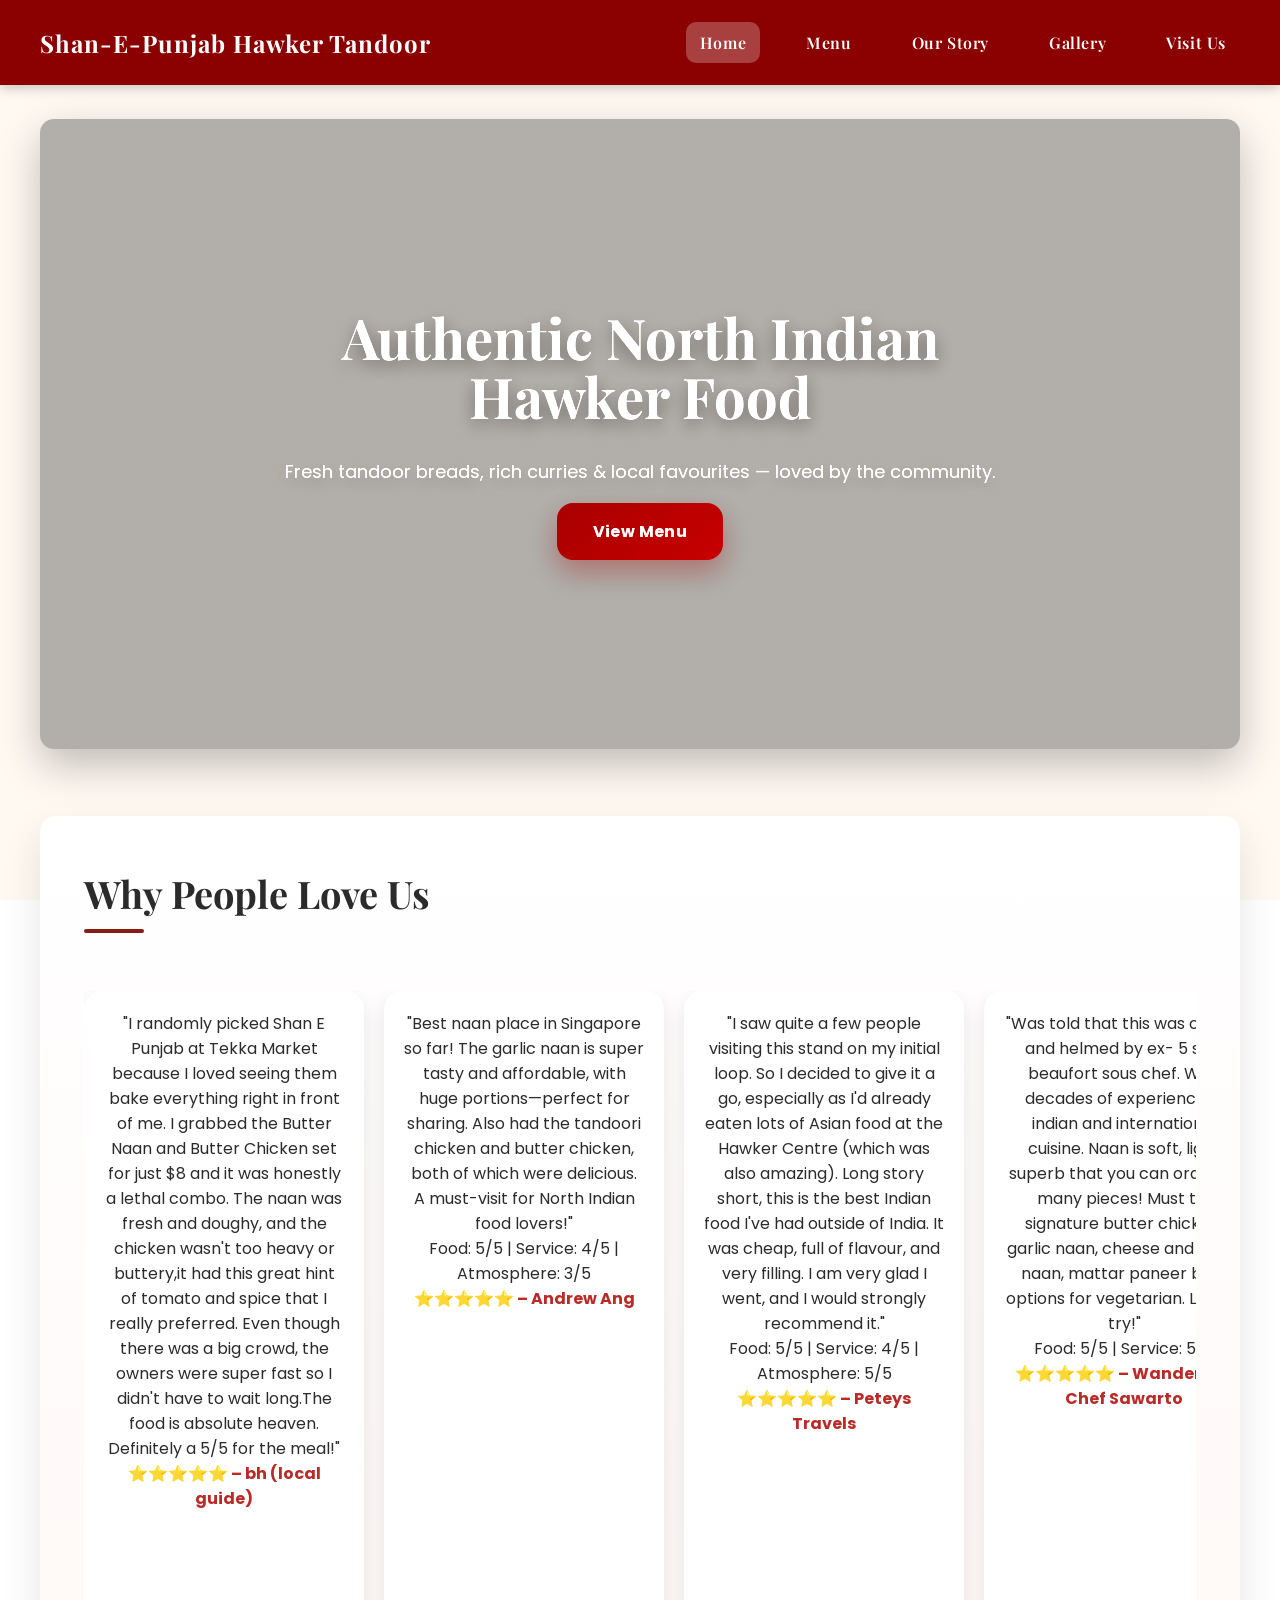
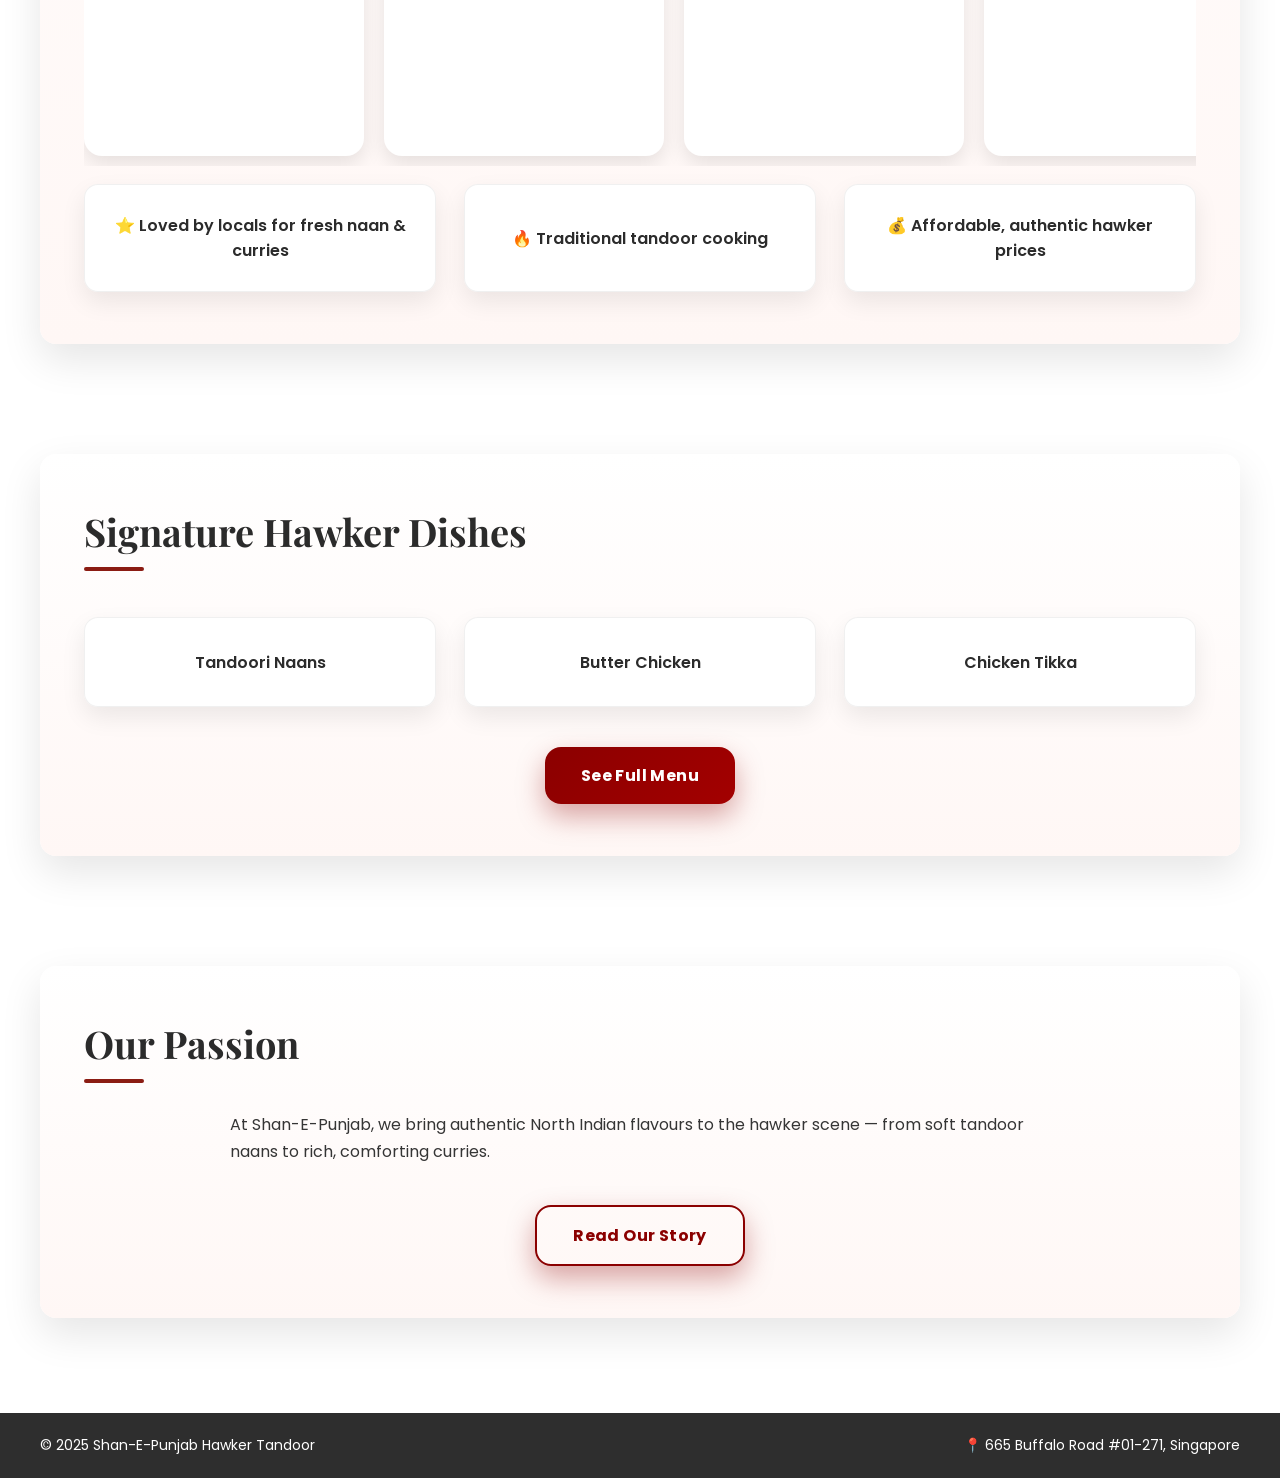
==== index.html @ 8fe0c4bc "Update and rename Shane-e-punjab.html to index.html" ====
<!DOCTYPE html>
<html lang="en">
<head>
  <meta charset="UTF-8" />
  <meta name="viewport" content="width=device-width, initial-scale=1.0" />
  <title>Shan-E-Punjab Hawker Tandoor</title>

  <link rel="preconnect" href="https://fonts.googleapis.com">
  <link rel="preconnect" href="https://fonts.gstatic.com" crossorigin>
  <link href="https://fonts.googleapis.com/css2?family=Poppins:wght@400;600;700&family=Playfair+Display:wght@600;700&display=swap" rel="stylesheet">

  <link rel="stylesheet" href="style.css" />
</head>

<body>

  <!-- NAVBAR -->
  <header class="site-header">
    <div class="container nav-wrap">
      <div class="logo">Shan-E-Punjab Hawker Tandoor</div>

      <nav class="nav">
        <a href="Shane-e-punjab.html"class="active">Home </a>
        <a href="menu.html">Menu</a>
        <a href="story.html">Our Story</a>
        <a href="gallery.html">Gallery</a>
        <a href="visit.html">Visit Us</a>
      </nav>
    </div>
  </header>

  <!-- HERO -->
  <section class="hero">
    <div class="container hero-inner">
      <div class="hero-content">
        <h1>Authentic North Indian Hawker Food</h1>
        <p>Fresh tandoor breads, rich curries & local favourites — loved by the community.</p>
        <a class="btn" href="menu.html">View Menu</a>
      </div>
    </div>
  </section>

  <!-- WHY PEOPLE LOVE US -->
  <section class="section">
    <div class="container">
      <div class="section-box reveal">
        <h2>Why People Love Us</h2>
        <!-- Reviews Slider -->
<div class="reviews-scroll">
  <div class="review-card">
    <p>"I randomly picked Shan E Punjab at Tekka Market because I loved seeing them bake everything right in front of me. I grabbed the Butter Naan and Butter Chicken set for just $8 and it was honestly a lethal combo. The naan was fresh and doughy, and the chicken wasn't too heavy or buttery,it had this great hint of tomato and spice that I really preferred.
Even though there was a big crowd, the owners were super fast so I didn't have to wait long.The food is absolute heaven. Definitely a 5/5 for the meal!"</p>
    <span>⭐⭐⭐⭐⭐ – bh (local guide) </span>
  </div>

  <div class="review-card">

    <p>"Best naan place in Singapore so far! The garlic naan is super tasty and affordable, with huge portions—perfect for sharing. Also had the tandoori chicken and butter chicken, both of which were delicious. A must-visit for North Indian food lovers!"
<div></div>
Food: 5/5 | Service: 4/5 | Atmosphere: 3/5</p>
    <span>⭐⭐⭐⭐⭐ – Andrew Ang</span>
  </div>

  <div class="review-card">
    <p>"I saw quite a few people visiting this stand on my initial loop. So I decided to give it a go, especially as I'd already eaten lots of Asian food at the Hawker Centre (which was also amazing). Long story short, this is the best Indian food I've had outside of India. It was cheap, full of flavour, and very filling. I am very glad I went, and I would strongly recommend it."
<div></div>
      Food: 5/5 | Service: 4/5 | Atmosphere: 5/5
    </p>
    <span>⭐⭐⭐⭐⭐ – Peteys Travels</span>
  </div>

  <div class="review-card">

    <p>"Was told that this was owned and helmed by ex- 5 star beaufort sous chef. With decades of experience in indian and international cuisine. Naan is soft, light superb that you can order so many pieces! Must try signature butter chicken, garlic naan, cheese and garlic naan, mattar paneer bets options for vegetarian. Lots to try!"
<div>
</div>
Food: 5/5 | Service: 5/5</p>
    <span>⭐⭐⭐⭐⭐ – Wanderlust Chef Sawarto</span>
  </div>

  <div class="review-card">
    
    <p>“My first time trying this stall and it finally satisfied my long-time craving for butter chicken with garlic naan 😁. I visited Little India looking for authentic North Indian food and this spot did not disappoint , prices were clearly displayed, which I appreciated. A friend recommended it and we met there for a rich, flavorful butter chicken with two generously loaded garlic naans. The portions were filling — I couldn’t finish everything, so the kind stall holder helped pack one naan and even included fresh condiments like cabbage and onions. The food was delicious, refreshing and made for a perfect afternoon treat. Definitely worth visiting , just be prepared for the heat and grab a cold drink!”
<div></div>
Food: 4/5 | Service: 5/5 | Atmosphere: 4/5</p>
    <span>⭐⭐⭐⭐⭐ – Alice Bok</span>
  </div>

</div>
        <div class="cards">
          <div class="card">⭐ Loved by locals for fresh naan & curries</div>
          <div class="card">🔥 Traditional tandoor cooking</div>
          <div class="card">💰 Affordable, authentic hawker prices</div>
        </div>
      </div>
    </div>
  </section>

  <!-- SIGNATURE HAWKER DISHES (FIXED: NOW MATCHES OTHER SECTIONS) -->
  <section class="section">
    <div class="container">
      <div class="section-box reveal">
        <h2>Signature Hawker Dishes</h2>

        <div class="cards">
          <div class="card">Tandoori Naans</div>
          <div class="card">Butter Chicken</div>
          <div class="card">Chicken Tikka</div>
        </div>

        <div class="section-actions reveal">
          <a class="btn" href="menu.html">See Full Menu</a>
        </div>
      </div>
    </div>
  </section>

  <!-- OUR PASSION -->
  <section class="section">
    <div class="container">
      <div class="section-box reveal">
        <h2>Our Passion</h2>

        <p class="lead">
          At Shan-E-Punjab, we bring authentic North Indian flavours to the hawker scene —
          from soft tandoor naans to rich, comforting curries. 
        </p>

        <div class="section-actions reveal">
          <a class="btn btn-outline" href="story.html">Read Our Story</a>
        </div>
      </div>
    </div>
  </section>

  <footer class="footer">
    <div class="container footer-inner">
      <div>© 2025 Shan-E-Punjab Hawker Tandoor</div>
      <div>📍 665 Buffalo Road #01-271, Singapore</div>
    </div>
  </footer>

</body>
</html>
<script>
function revealOnScroll() {
  const reveals = document.querySelectorAll(".reveal");

  for (let i = 0; i < reveals.length; i++) {
    const windowHeight = window.innerHeight;
    const elementTop = reveals[i].getBoundingClientRect().top;
    const elementVisible = 100;

    if (elementTop < windowHeight - elementVisible) {
      reveals[i].classList.add("active");
    }
  }
}

window.addEventListener("scroll", revealOnScroll);
window.addEventListener("load", revealOnScroll);
</script>
---- style.css ----
/* =========================
   RESET + BASE
   ========================= */
*{ box-sizing:border-box; margin:0; padding:0; }

:root{
  --brand:#8B0000;
  --brand-dark:#6f0000;
  --ink:#2b2b2b;
  --paper:rgba(255,255,255,0.92);
  --paper-strong:rgba(255,255,255,0.97);
}

body{
  font-family:'Poppins',sans-serif;
  color:var(--ink);

  background-image:
    linear-gradient(rgba(255,248,240,0.88), rgba(255,248,240,0.88)),
    url("Fagu, Shimla caps.jpg");
  background-size:320px 320px;
  background-repeat:repeat;
  background-attachment:fixed;
}

.container{
  width:min(1200px, calc(100% - 48px));
  margin:0 auto;
}

/* =========================
   NAVBAR
   ========================= */
.site-header{
  background:var(--brand);
  box-shadow:0 2px 12px rgba(0,0,0,0.25);
}

.nav-wrap{
  padding:22px 0;
  display:flex;
  justify-content:space-between;
  align-items:center;
  gap:18px;
}

.logo{
  font-family:'Playfair Display', serif;
  color:#fff;
  font-size:24px;
  font-weight:700;
  letter-spacing:1px;
  white-space:nowrap;
}

.nav{
  display:flex;
  gap:32px;
  flex-wrap:wrap;
  justify-content:flex-end;
}

.nav a{
  font-family:'Playfair Display', serif;
  color:#fff;
  text-decoration:none;
  font-weight:600;
  letter-spacing:0.6px;
  padding:10px 14px;
  border-radius:10px;
  transition:0.25s;
}

.nav a:hover{
  background:rgba(255,255,255,0.15);
}

/* =========================
   HERO
   ========================= */
.hero{ padding:34px 0 12px; }

.hero-inner{
  height:70vh;
  min-height:460px;
  border-radius:14px;
  overflow:hidden;

  background-image:
    linear-gradient(rgba(0,0,0,0.30), rgba(0,0,0,0.30)),
    url("image 1 bttr.png");

  background-size:cover;
  background-position:center;

  display:flex;
  align-items:center;
  justify-content:center;

  box-shadow:0 16px 42px rgba(0,0,0,0.25);
  filter:contrast(1.08) saturate(1.15) brightness(1.08);
}

.hero-content{
  text-align:center;
  color:#fff;
  max-width:850px;
  padding:34px;
}

.hero-content h1{
  font-family:'Playfair Display', serif;
  font-size:56px;
  line-height:1.05;
  margin-bottom:32px;
  text-shadow:0 6px 18px rgba(0,0,0,0.40);
}

.hero-content p{
  font-size:18px;
  margin-bottom:18px;
  opacity:0.95;
  text-shadow:0 6px 18px rgba(0,0,0,0.35);
}

/* =========================
   BUTTONS
   ========================= */
.btn{
  display:inline-block;
  background: linear-gradient(135deg, #8B0000, #a30000);
  color:#fff;
  padding:16px 36px;
  border-radius:16px;
  text-decoration:none;
  font-weight:700;
  letter-spacing:0.4px;
  box-shadow:0 12px 28px rgba(139,0,0,0.35);
  transition:0.3s ease;
  border:none;
}

.btn:hover{
  transform:translateY(-4px) scale(1.03);
  box-shadow:0 20px 45px rgba(139,0,0,0.45);
}

/* =========================
   SECTIONS
   ========================= */
.section{ padding:55px 0; }

.section-box{
  background:var(--paper);
  border-radius:16px;
  padding:52px 44px;
  box-shadow:0 16px 40px rgba(0,0,0,0.10);
}

.section-box h2{
  font-family:'Playfair Display', serif;
  font-size:38px;
  margin-bottom:28px;
}

.lead{
  max-width:820px;
  line-height:1.7;
  font-size:16px;
  opacity:0.95;
  margin:0 auto;
  
}
/* =========================
   HOMEPAGE CARDS 
   ========================= */

.cards{
  display:grid;
  grid-template-columns:repeat(auto-fit, minmax(240px, 1fr));
  gap:28px;
  margin-top:18px;
}

.card{
  background:var(--paper-strong);
  border-radius:14px;
  padding:28px;
  min-height:90px;

  display:flex;
  align-items:center;
  justify-content:center;
  text-align:center;

  font-weight:600;
  border:1px solid rgba(0,0,0,0.06);
  box-shadow:0 10px 25px rgba(0,0,0,0.08);
  transition:0.28s ease;
}

.card:hover{
  transform:translateY(-8px);
  box-shadow:0 22px 45px rgba(0,0,0,0.14);
  border-color:rgba(139,0,0,0.25);
}

/* center CTA buttons under sections */
.section-actions{
  margin-top:40px;
  display:flex;
  justify-content:center;
}

/* optional: if you still use btn-outline anywhere */
.btn-outline{
  background:transparent;
  color:var(--brand);
  border:2px solid var(--brand);
}

.btn-outline:hover{
  background:var(--brand);
  color:#fff;
}
/* =========================
   PROFESSIONAL MENU GRID
   ========================= */

.menu-subtitle{
  font-family:'Playfair Display', serif;
  font-size:20px;
  text-align:center;
  margin-bottom:40px;
  color:#444;
  letter-spacing:0.5px;
}

.menu-grid{
  display:grid;
  grid-template-columns:repeat(auto-fit, minmax(280px, 1fr));
  gap:30px;
  margin-top:30px;
}

.menu-item{
  background:#fff;
  border-radius:18px;
  padding:25px;
  box-shadow:0 10px 25px rgba(0,0,0,0.08);
  border-top:5px solid var(--brand);
  transition:all 0.35s ease;
  display:flex;
  flex-direction:column;
  justify-content:space-between;
  min-height:160px;
}

.menu-item:hover{
  transform:translateY(-10px);
  box-shadow:0 20px 45px rgba(0,0,0,0.15);
}

.menu-item h3{
  font-family:'Playfair Display', serif;
  font-size:18px;
  margin-bottom:8px;
  color:#222;
}

.menu-item p{
  font-size:14px;
  line-height:1.5;
  color:#555;
  margin-bottom:12px;
}

.menu-price{
  font-weight:700;
  color:var(--brand);
  font-size:16px;
  margin-top:auto;
}
/* =========================
   REVIEWS SCROLL
   ========================= */
.reviews-scroll{
  display:flex;
  gap:20px;
  margin-top:30px;
  overflow-x:auto;
  scroll-snap-type:x mandatory;
  padding-bottom:10px;
}

.review-card{
  min-width:280px;
  background:white;
  border-radius:18px;
  padding:20px;
  text-align:center;
  box-shadow:0 8px 20px rgba(0,0,0,0.1);
  transition:0.3s;
  scroll-snap-align:start;
}

.review-card:hover{
  transform:translateY(-8px);
  box-shadow:0 15px 30px rgba(0,0,0,0.2);
}

.review-card img{
  width:100%;
  height:180px;
  object-fit:cover;
  border-radius:12px;
  margin-bottom:15px;
}

.review-card span{
  font-weight:bold;
  color:#b92b27;
}

/* =========================
   SCROLL REVEAL
   ========================= */
.reveal{
  opacity:0;
  transform:translateY(40px);
  transition:all 0.8s ease;
}

.reveal.active{
  opacity:1;
  transform:translateY(0);
}

/* =========================
   FOOTER
   ========================= */
.footer{
  margin-top:40px;
  background:#2e2e2e;
  color:#fff;
}

.footer-inner{
  padding:22px 0;
  display:flex;
  justify-content:space-between;
  gap:14px;
  flex-wrap:wrap;
  font-size:14px;
}

/* =========================
   MOBILE
   ========================= */
@media(max-width: 900px){
  .hero-content h1{ font-size:44px; }
}

@media(max-width: 768px){
  .nav-wrap{ flex-direction:column; }
  .logo{ text-align:center; }
  .nav{ justify-content:center; gap:16px; }

  .hero-inner{ height:60vh; min-height:420px; }
  .hero-content h1{ font-size:34px; }

  .section-box{ padding:36px 18px; }
  .section-box h2{ font-size:30px; }
}
.menu-nav{
  display:flex;
  flex-wrap:wrap;
  gap:10px;
  justify-content:center;
  margin:18px 0 28px;
}

.menu-chip{
  text-decoration:none;
  font-weight:700;
  font-size:13px;
  color:var(--brand);
  background:rgba(139,0,0,0.08);
  border:1px solid rgba(139,0,0,0.18);
  padding:10px 14px;
  border-radius:999px;
  transition:0.25s;
}

.menu-chip:hover{
  transform:translateY(-2px);
  background:rgba(139,0,0,0.14);
  border-color:rgba(139,0,0,0.28);
}

.menu-section{
  margin-top:36px;
}

.menu-section-head{
  display:flex;
  align-items:center;
  gap:16px;
  margin-bottom:18px;
}

.menu-section-title{
  font-family:'Playfair Display', serif;
  font-size:22px;
  color:#222;
  white-space:nowrap;
}

.menu-section-line{
  height:3px;
  flex:1;
  background:linear-gradient(90deg, var(--brand), rgba(139,0,0,0.05));
  border-radius:999px;
  opacity:0.9;
}

html{
  scroll-behavior:smooth;
}
.nav a.active{
  background:rgba(255,255,255,0.25);
}
/* =========================
   RESTAURANT GALLERY SHOWCASE
   ========================= */

.gallery-showcase{
  margin-top:40px;
  display:flex;
  flex-direction:column;
  gap:70px;
}

/* row layout */
.gallery-row{
  display:flex;
  align-items:center;
  gap:50px;
}

/* alternate sides */
.gallery-row.reverse{
  flex-direction:row-reverse;
}

/* image container */
.gallery-img{
  flex:1;
}

.gallery-img img{
  width:100%;
  height:auto;        /* IMPORTANT: no cropping */
  border-radius:18px;
  box-shadow:0 18px 40px rgba(0,0,0,0.18);
  transition:0.35s ease;
}

.gallery-img img:hover{
  transform:scale(1.03);
}

/* text side */
.gallery-text{
  flex:1;
}

.gallery-text h3{
  font-family:'Playfair Display', serif;
  font-size:32px;
  margin-bottom:15px;
}

.gallery-text p{
  font-size:17px;
  line-height:1.7;
  color:#555;
  max-width:500px;
}
@media(max-width:900px){

  .gallery-row,
  .gallery-row.reverse{
    flex-direction:column;
    text-align:center;
  }

  .gallery-text p{
    margin:0 auto;
  }
}
.gallery-showcase {
  display: flex;
  flex-direction: column;
  gap: 60px;
  margin-top: 40px;
}

.gallery-row {
  display: flex;
  align-items: center;
  gap: 40px;
}

.gallery-row.reverse {
  flex-direction: row-reverse;
}

.gallery-row img {
  width: 55%;
  height: auto;
  border-radius: 14px;
  object-fit: contain; /* prevents cropping */
  box-shadow: 0 10px 30px rgba(0,0,0,0.15);
}

.gallery-text {
  width: 45%;
}

.gallery-text h3 {
  font-family: "Playfair Display", serif;
  font-size: 28px;
  margin-bottom: 10px;
}

.gallery-text p {
  color: #555;
  line-height: 1.6;
}
.section-box h2 {
  position: relative;
  display: inline-block;
}

.section-box h2::after {
  content: "";
  display: block;
  width: 60px;
  height: 4px;
  background: #8B1C13; /* Punjabi red */
  margin-top: 10px;
  border-radius: 2px;
}
.gallery-text {
  border-left: 4px solid #8B1C13;
  padding-left: 20px;
}
.gallery-img img {
  border-radius: 14px;
  transition: all 0.4s ease;
}

.gallery-img img:hover {
  transform: scale(1.02);
  box-shadow: 0 10px 30px rgba(139, 28, 19, 0.35);
}
.gallery-text h3 {
  color: #8B1C13;
}
.section-box {
  background: linear-gradient(
    180deg,
    #ffffff 0%,
    #fff7f5 100%
  );
}
/* =========================
   VISIT US PAGE
   ========================= */

.visit-layout{
  display:grid;
  grid-template-columns: 1.05fr 0.95fr;
  gap:30px;
  margin-top:26px;
  align-items:start;
}

.info-card, .map-card{
  background:#fff;
  border-radius:18px;
  padding:26px;
  box-shadow:0 10px 25px rgba(0,0,0,0.08);
  border-top:5px solid var(--brand);
  transition:all 0.35s ease;
}

.info-card:hover, .map-card:hover{
  transform:translateY(-8px);
  box-shadow:0 20px 45px rgba(0,0,0,0.14);
}

.info-card-header{
  display:flex;
  align-items:center;
  justify-content:space-between;
  gap:14px;
  margin-bottom:14px;
}

.info-card h3{
  font-family:'Playfair Display', serif;
  font-size:22px;
  color:#222;
}

.accent-line{
  height:3px;
  width:110px;
  border-radius:999px;
  background: linear-gradient(90deg, var(--brand), rgba(139,0,0,0.25));
}

.info-line{
  display:flex;
  gap:10px;
  margin:10px 0;
  line-height:1.6;
}

.info-label{
  min-width:95px;
  font-weight:700;
  color:#222;
}

.visit-actions{
  display:flex;
  gap:12px;
  flex-wrap:wrap;
  margin-top:16px;
}

.hours-grid{
  margin-top:10px;
  border:1px solid rgba(0,0,0,0.06);
  border-radius:14px;
  overflow:hidden;
}

.hours-row{
  display:flex;
  justify-content:space-between;
  gap:12px;
  padding:12px 14px;
  background:#fff;
  border-bottom:1px solid rgba(0,0,0,0.06);
}

.hours-row:nth-child(odd){
  background: rgba(139,0,0,0.03);
}

.hours-row span:first-child{
  font-weight:700;
  color:#222;
}

.hours-row span:last-child{
  color:var(--brand);
  font-weight:700;
}

.small-note{
  margin-top:12px;
  font-size:13px;
  opacity:0.85;
}

.map-embed{
  width:100%;
  height:360px;
  border-radius:14px;
  overflow:hidden;
  border:1px solid rgba(0,0,0,0.06);
}

.map-embed iframe{
  width:100%;
  height:100%;
  border:0;
}

.map-hint{
  margin-top:12px;
  font-size:14px;
  line-height:1.6;
  color:#444;
  border-left:4px solid var(--brand);
  padding-left:12px;
}

/* Mobile */
@media(max-width: 900px){
  .visit-layout{
    grid-template-columns:1fr;
  }
  .map-embed{ height:320px; }
}
/* =========================
   OUR STORY (PAGE STYLES)
   ========================= */
.story-showcase{
  margin-top: 28px;
  display: flex;
  flex-direction: column;
  gap: 26px;
}

.story-row{
  display: grid;
  grid-template-columns: 1.15fr 1fr;
  gap: 28px;
  align-items: center;

  background: rgba(255,255,255,0.80);
  border-radius: 18px;
  padding: 22px;
  border: 1px solid rgba(139,0,0,0.10);
  box-shadow: 0 10px 26px rgba(0,0,0,0.08);
  border-top: 5px solid var(--brand);
  transition: 0.35s ease;
}

.story-row:hover{
  transform: translateY(-8px);
  box-shadow: 0 18px 42px rgba(0,0,0,0.14);
}

.story-row.reverse{
  grid-template-columns: 1fr 1.15fr;
}

.story-row.reverse .story-img{
  order: 2;
}
.story-row.reverse .story-text{
  order: 1;
}

.story-img{
  border-radius: 16px;
  overflow: hidden;
  border: 2px solid rgba(139,0,0,0.18);
  box-shadow: 0 12px 30px rgba(0,0,0,0.10);
}

.story-img img{
  width: 100%;
  height: 340px;
  object-fit: contain; /* prevents cropping */
  background: #fff;
  display: block;
}

.story-text h3{
  font-family: 'Playfair Display', serif;
  font-size: 32px;
  margin-bottom: 10px;
  color: #1f1f1f;
}

.story-text p{
  font-size: 16px;
  line-height: 1.7;
  color: #444;
  max-width: 680px;
}

.story-accent{
  color: var(--brand);
  font-weight: 700;
}

/* Quote / highlight block */
.story-quote{
  margin-top: 18px;
  display: grid;
  grid-template-columns: 10px 1fr;
  gap: 16px;
  align-items: stretch;

  background: rgba(255,255,255,0.78);
  border-radius: 18px;
  padding: 18px 18px;
  border: 1px solid rgba(139,0,0,0.12);
  box-shadow: 0 10px 26px rgba(0,0,0,0.08);
}

.story-quote-bar{
  background: linear-gradient(180deg, var(--brand), #b10000);
  border-radius: 20px;
}

.story-quote-text h3{
  font-family: 'Playfair Display', serif;
  font-size: 28px;
  margin-bottom: 6px;
}

.story-quote-text p{
  font-size: 15.5px;
  line-height: 1.7;
  color: #444;
}

/* Small red-highlight card */
.story-mini-card{
  margin-top: 14px;
  display: flex;
  gap: 10px;
  align-items: flex-start;
  padding: 14px 14px;
  border-radius: 14px;
  background: rgba(139,0,0,0.05);
  border: 1px solid rgba(139,0,0,0.14);
}

.story-mini-dot{
  width: 10px;
  height: 10px;
  border-radius: 999px;
  background: var(--brand);
  margin-top: 7px;
}

/* Mobile */
@media (max-width: 900px){
  .story-row, .story-row.reverse{
    grid-template-columns: 1fr;
  }

  .story-row.reverse .story-img,
  .story-row.reverse .story-text{
    order: initial;
  }

  .story-img img{
    height: 280px;
  }

  .story-text h3{
    font-size: 28px;
  }
}
/* MOBILE NAVBAR */
@media (max-width: 768px){

  .nav-wrap{
    flex-direction: column;
    gap: 10px;
    text-align: center;
  }

  .nav{
    display: flex;
    flex-wrap: wrap;
    justify-content: center;
    gap: 12px;
  }

  .nav a{
    font-size: 14px;
    padding: 6px 10px;
  }

}
@media (max-width: 768px){

  .section{
    padding: 40px 16px;
  }

  .section-box{
    padding: 20px;
  }

}
img{
  max-width: 100%;
  height: auto;
  display: block;
}
@media (max-width: 768px){

  h2{
    font-size: 32px;
  }

  .story-text h3,
  .gallery-text h3{
    font-size: 24px;
  }

}
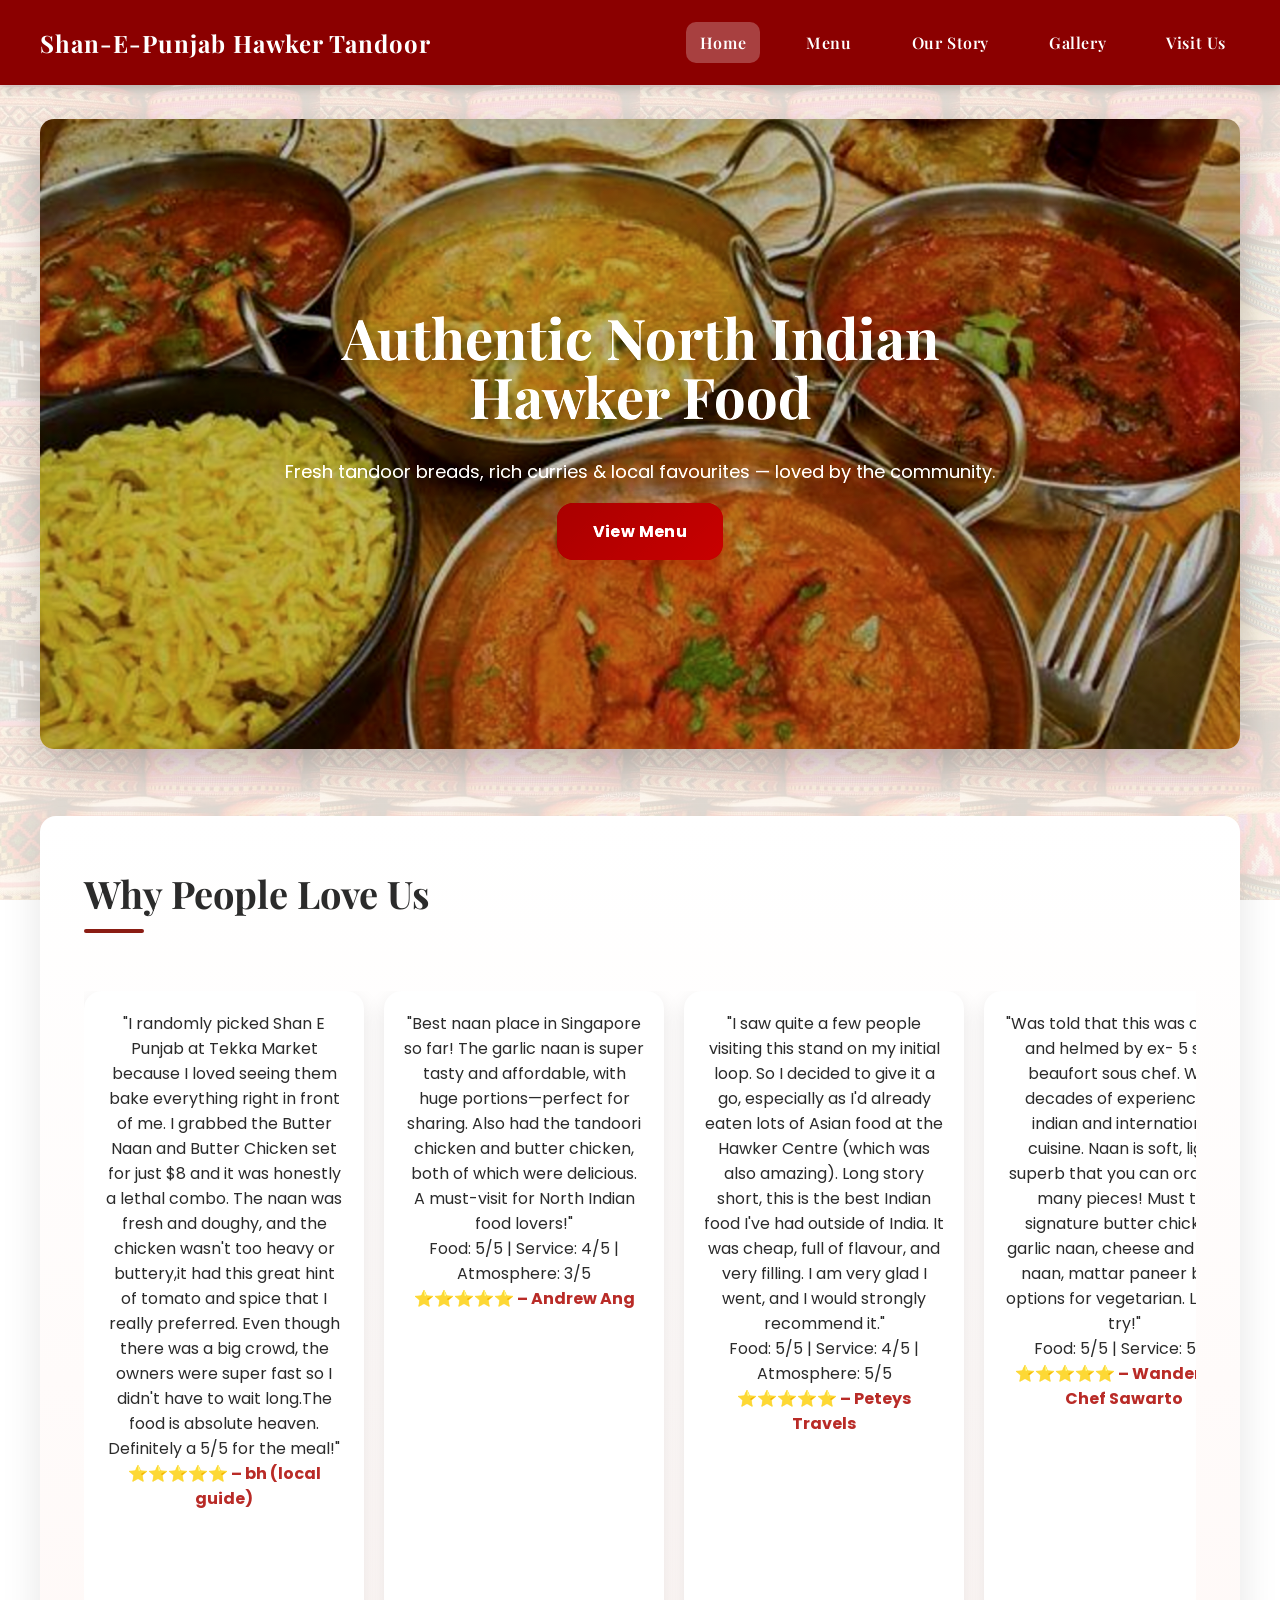
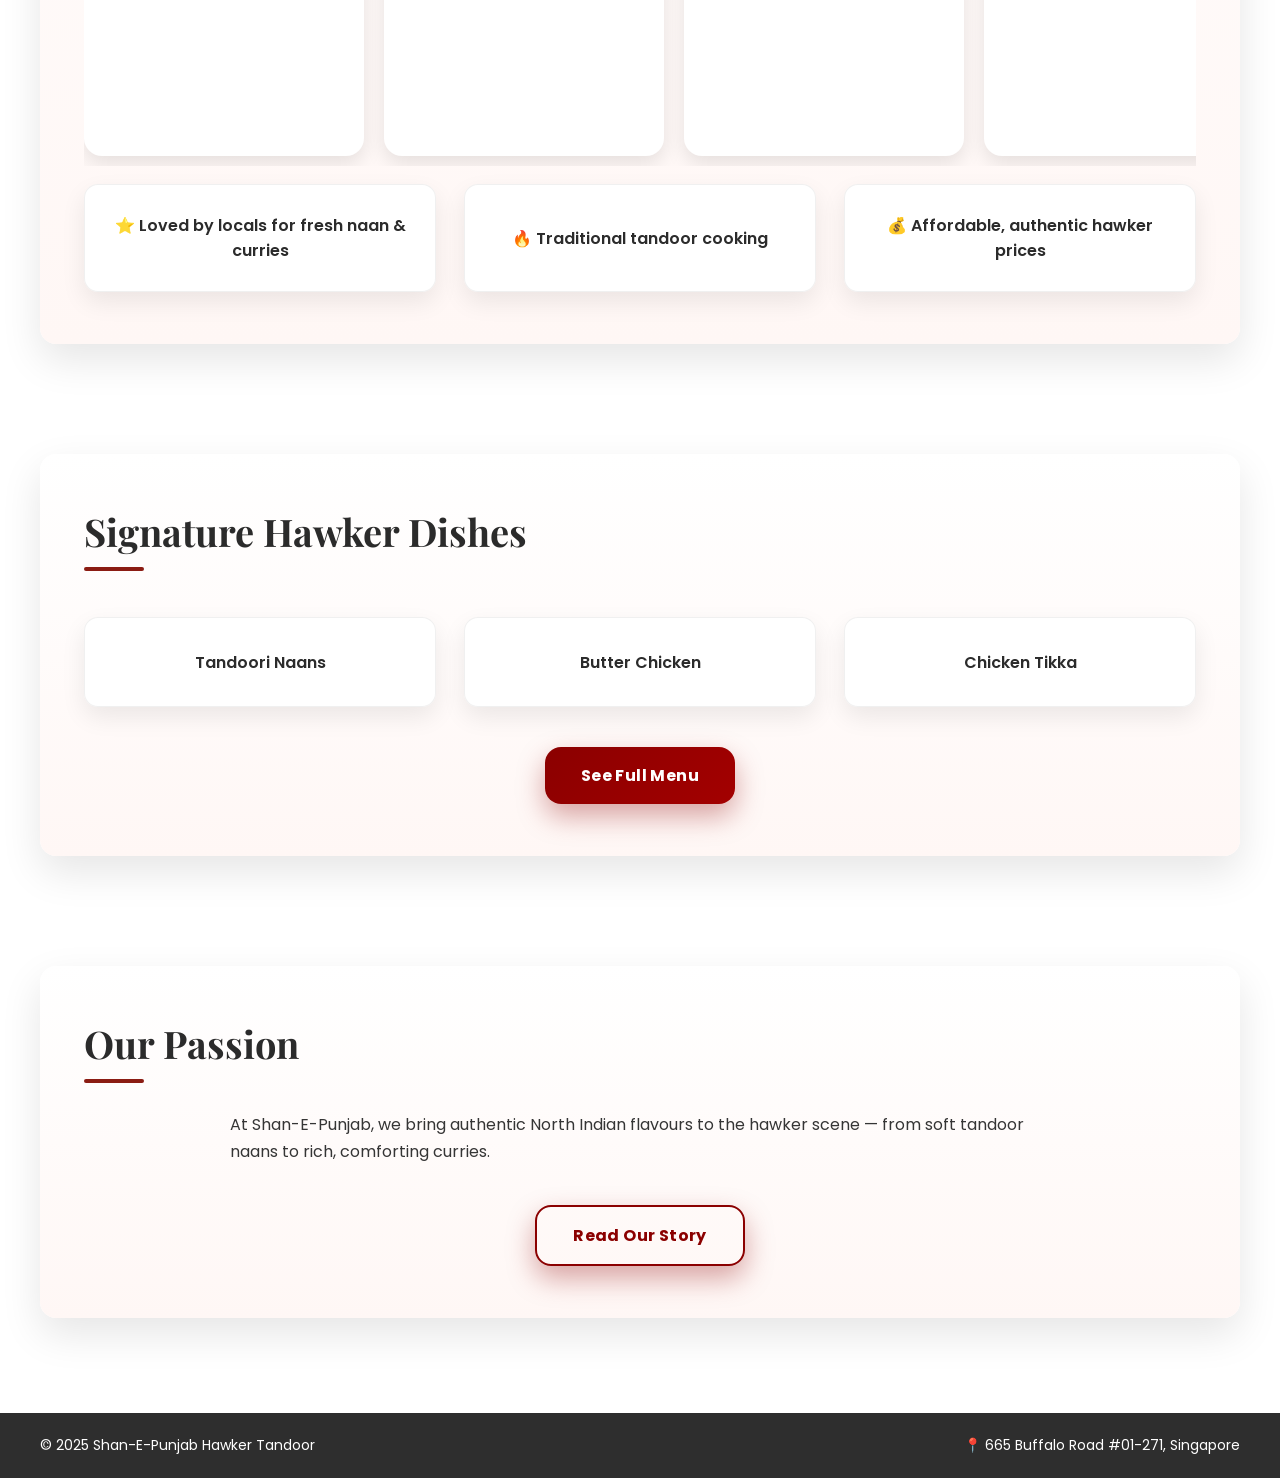
==== commit fc940ff5: "Update index.html" ====
--- a/index.html
+++ b/index.html
@@ -20,7 +20,7 @@
       <div class="logo">Shan-E-Punjab Hawker Tandoor</div>
 
       <nav class="nav">
-        <a href="Shane-e-punjab.html"class="active">Home </a>
+        <a href="index.html"class="active">Home </a>
         <a href="menu.html">Menu</a>
         <a href="story.html">Our Story</a>
         <a href="gallery.html">Gallery</a>
@@ -161,3 +161,4 @@
 window.addEventListener("load", revealOnScroll);
 </script>
 
+
